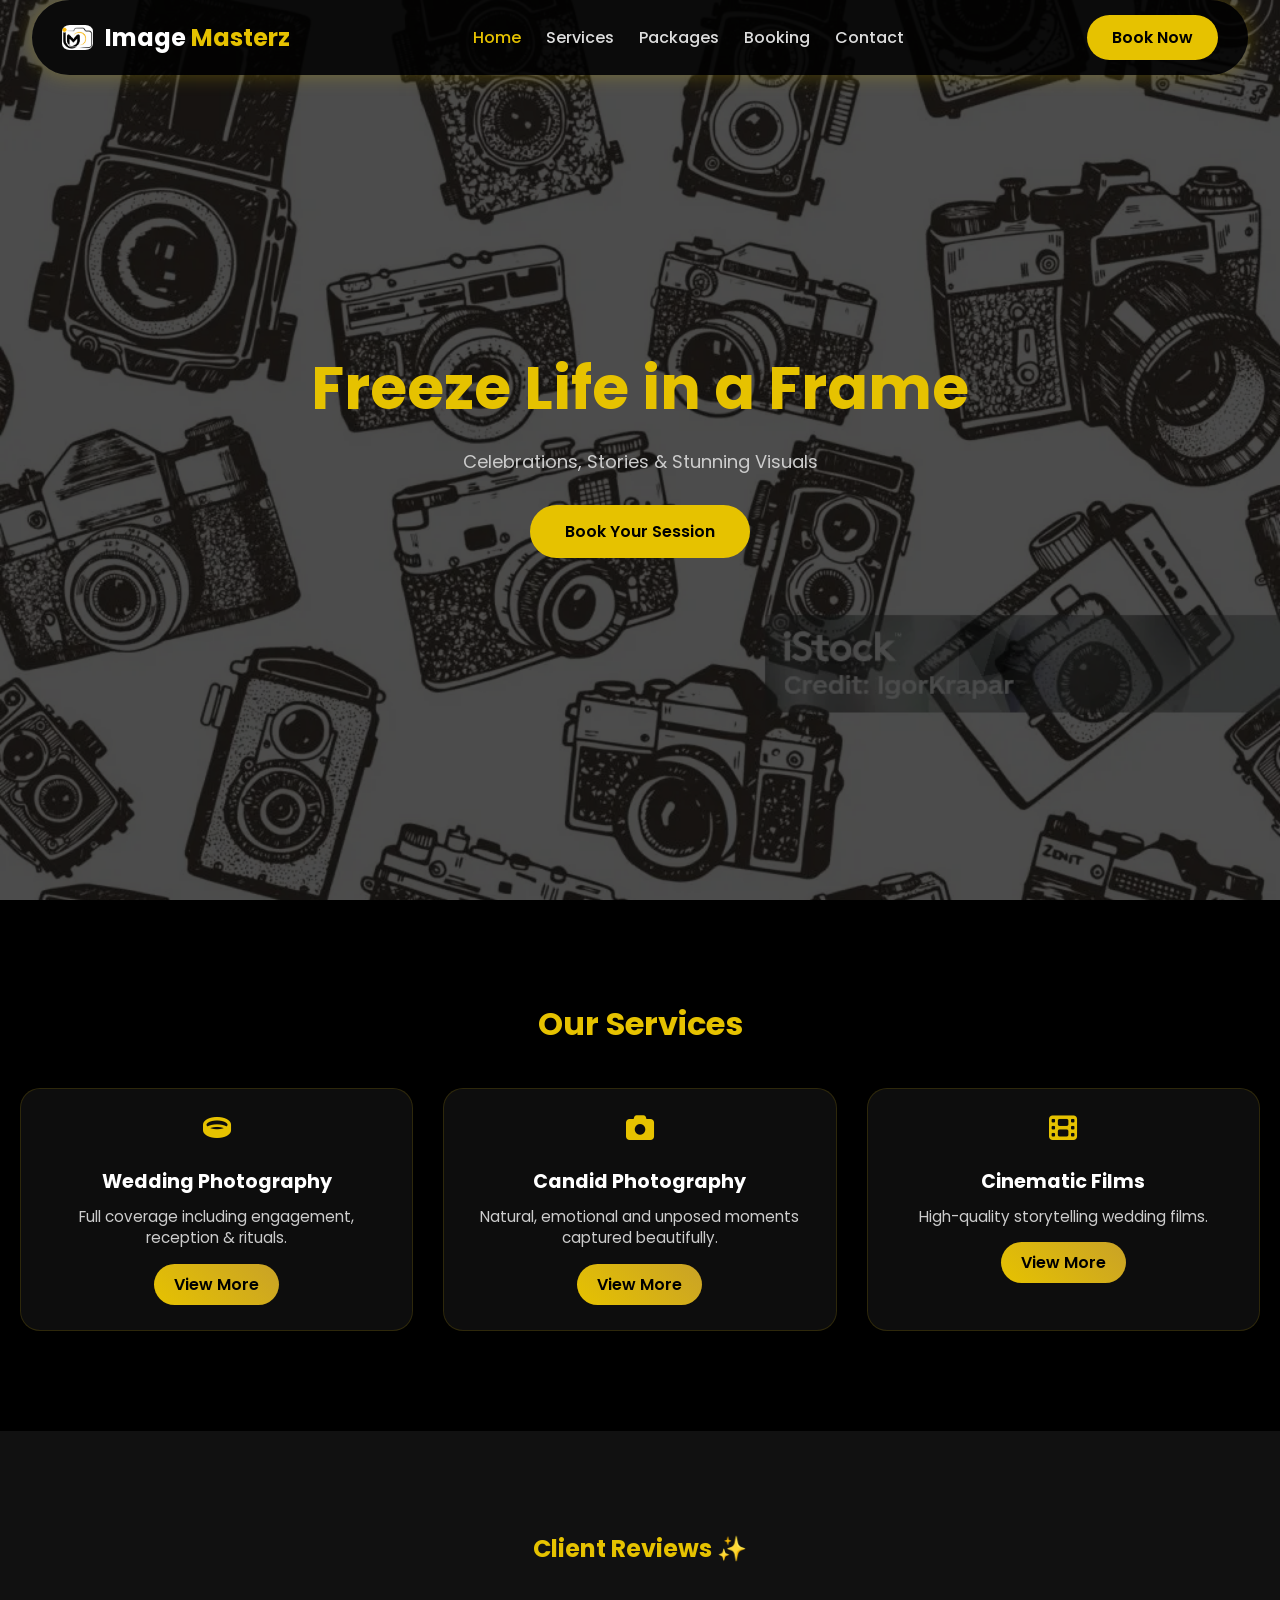
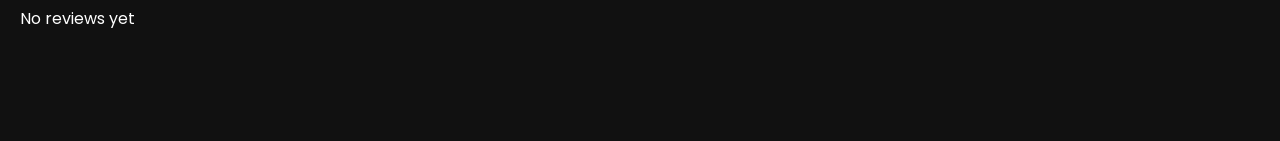
==== index.html @ b4243170 "contact and booking email" ====
<!DOCTYPE html>
<html lang="en">
<head>
<meta charset="UTF-8">
<title>Image Masterz | Premium Photography</title>
<meta name="viewport" content="width=device-width, initial-scale=1.0">

<!-- Google Fonts -->
<link href="https://fonts.googleapis.com/css2?family=Poppins:wght@300;400;600;700&display=swap" rel="stylesheet">

<!-- Font Awesome -->
<link rel="stylesheet" href="https://cdnjs.cloudflare.com/ajax/libs/font-awesome/6.5.0/css/all.min.css"/>

<!-- Favicon -->
<link rel="icon" href="logo.jpeg" />

<style>
* {margin:0; padding:0; box-sizing:border-box; font-family:"Poppins",sans-serif;}
body {background:#000; color:#fff; overflow-x:hidden; scroll-behavior:smooth;}
a {text-decoration:none;}
img {max-width:100%; display:block;}

/* NAVBAR */
.navbar {
  position: fixed;
  top:0; left:50%;
  transform:translateX(-50%);
  width:95%;
  padding:15px 30px;
  background: rgba(0,0,0,0.85);
  border-radius:50px;
  display:flex;
  justify-content:space-between;
  align-items:center;
  z-index:1000;
  box-shadow:0 0 20px rgba(230,194,0,0.3);
}

.logo {
  display:flex; align-items:center; gap:12px;
}

.logo img {
  width:auto;
  max-height:25px;
  border-radius: 25%;
  transition: transform 0.3s ease;
}

.logo img:hover {
  transform: scale(1.1);
}

.logo h2 {color:#fff; font-weight:700;}
.logo span {color:#E6C200;}

.nav-menu {display:flex; gap:25px;}
.nav-menu a {color:#ddd; font-weight:500; transition:0.3s;}
.nav-menu a:hover, .nav-menu a.active {color:#E6C200;}
.nav-btn {padding:10px 25px; border-radius:30px; background:#E6C200; color:#000; font-weight:600; transition:0.3s;}
.nav-btn:hover {box-shadow:0 0 15px #E6C200;}

/* HERO */
.hero {
  height:100vh;
  position:relative;
  display:flex; align-items:center; justify-content:center;
  background:url('bg1.jpg') center/cover no-repeat;
}
.hero::before {content:""; position:absolute; inset:0; background:rgba(0,0,0,0.7);}
.hero-text {position:relative; text-align:center;}
.hero-text h1 {font-size:60px; color:#E6C200; font-weight:700; animation:fadeInUp 1s;}
.hero-text p {color:#ccc; font-size:18px; margin-top:15px; animation:fadeInUp 1.2s;}
.hero-text .btn {margin-top:30px; padding:14px 35px; border-radius:30px; background:#E6C200; color:black; font-weight:600; transition:0.3s; display:inline-block;}
.hero-text .btn:hover {box-shadow:0 0 20px #E6C200; transform:scale(1.05);}

/* SERVICES */
.section {padding:100px 20px;}
.section h2 {color:#E6C200; font-size:2rem; margin-bottom:40px; text-align:center;}
.grid {display:grid; grid-template-columns:repeat(auto-fit,minmax(250px,1fr)); gap:30px;}
.card {
  background: rgba(255,255,255,0.05); padding:25px; border-radius:20px; text-align:center;
  backdrop-filter:blur(20px); border:1px solid rgba(230,194,0,0.15);
  transition:transform 0.4s, box-shadow 0.4s;
  cursor:pointer; perspective: 1000px;
}
.card-inner {transition: transform 0.3s ease; transform-style: preserve-3d;}
.card:hover {transform: translateY(-10px) rotateX(2deg); box-shadow:0 20px 50px rgba(230,194,0,0.5);}
.card i {font-size:28px; color:#E6C200; margin-bottom:15px; transition:0.3s;}
.card:hover i {color:#fff; transform:scale(1.3) rotate(10deg);}
.card h3 {color:#fff; font-size:1.2rem; margin:10px 0;}
.card p {color:#ccc; font-size:0.95rem; line-height:1.4;}
.card .cta {display:inline-block; margin-top:15px; padding:8px 20px; border-radius:25px; background:linear-gradient(45deg,#E6C200,#c9a227); color:black; font-weight:600; transition:0.3s;}
.card .cta:hover {transform:scale(1.05);}

/* GALLERY SCROLL */
.gallery {display:flex; overflow-x:auto; gap:20px; padding:20px 0;}
.gallery img {height:200px; border-radius:15px; cursor:pointer; transition:0.3s;}
.gallery img:hover {transform:scale(1.05); box-shadow:0 5px 20px rgba(230,194,0,0.5);}

/* LIGHTBOX MODAL */
#lightbox {display:none; position:fixed; top:0; left:0; width:100%; height:100%; background:rgba(0,0,0,0.95); justify-content:center; align-items:center; z-index:2000;}
#lightbox img {max-width:90%; max-height:80%; border-radius:15px;}
.lightbox-close {position:absolute; top:20px; right:30px; font-size:40px; color:#E6C200; cursor:pointer;}

/* REVIEWS */
.review-section {padding:100px 20px; background:#111; text-align:center;}
.review-section h2 {color:#E6C200; margin-bottom:40px;}
.review-cards {display:flex; overflow-x:auto; gap:25px; padding-bottom:10px;}
.review-card {min-width:280px; padding:20px; border-radius:20px; background:#222; border:1px solid rgba(230,194,0,0.2);}
.review-card h4 {margin-top:10px; color:#E6C200;}
.review-card p {color:#ccc; margin-top:10px;}
.review-card .stars {color:#E6C200; font-size:1.1rem;}

/* ANIMATIONS */
@keyframes fadeInUp {from {opacity:0; transform:translateY(20px);} to {opacity:1; transform:translateY(0);}}

/* SCROLLBAR STYLING */
::-webkit-scrollbar {height:8px; width:8px;}
::-webkit-scrollbar-track {background:transparent;}
::-webkit-scrollbar-thumb {background:#E6C200; border-radius:4px;}
</style>
</head>
<body>

<header class="navbar">
  <div class="logo">
    <img src="logo.jpeg" alt="Image Masterz Logo">
    <h2>Image <span>Masterz</span></h2>
  </div>
  <nav class="nav-menu">
    <a href="#" class="active">Home</a>
    <a href="Services.html">Services</a>
     <a href="packages.html">Packages</a>
    <a href="booking.html">Booking</a>
    <a href="contact.html">Contact</a>
  </nav>
  <a href="booking.html" class="nav-btn">Book Now</a>
</header>

<section class="hero">
  <div class="hero-text">
    <h1>Freeze Life in a Frame</h1>
    <p>Celebrations, Stories & Stunning Visuals</p>
    <a href="booking.html" class="btn">Book Your Session</a>
  </div>
</section>

<section class="section">
<h2>Our Services</h2>
<div class="grid">
  <div class="card">
    <div class="card-inner">
      <i class="fa-solid fa-ring"></i>
      <h3>Wedding Photography</h3>
      <p>Full coverage including engagement, reception & rituals.</p>
      <a class="cta" href="Services.html">View More</a>
    </div>
  </div>
  <div class="card">
    <div class="card-inner">
      <i class="fa-solid fa-camera"></i>
      <h3>Candid Photography</h3>
      <p>Natural, emotional and unposed moments captured beautifully.</p>
      <a class="cta" href="Services.html">View More</a>
    </div>
  </div>
  <div class="card">
    <div class="card-inner">
      <i class="fa-solid fa-film"></i>
      <h3>Cinematic Films</h3>
      <p>High-quality storytelling wedding films.</p>
      <a class="cta" href="Services.html">View More</a>
    </div>
  </div>
</div>
</section>

<!-- <section class="section">
<h2>Featured Works</h2>
<div class="gallery" id="gallery">
  <img src="wedding1.jpg" alt="Wedding">
  <img src="wedding2.jpg" alt="Wedding">
  <img src="prewedding1.jpg" alt="Pre-Wedding">
  <img src="product1.jpg" alt="Product">
  <img src="maternity1.jpg" alt="Maternity">
</div>
</section> -->

<div id="lightbox">
  <span class="lightbox-close">&times;</span>
  <img src="" id="lightbox-img">
</div>

<section class="review-section">
<h2>Client Reviews ✨</h2>
<div class="review-cards" id="review-list"></div>
</section>

<script>
// 3D tilt effect
document.querySelectorAll('.card').forEach(card=>{
  card.addEventListener('mousemove', e=>{
    const rect = card.getBoundingClientRect();
    const x = e.clientX - rect.left;
    const y = e.clientY - rect.top;
    const cx = rect.width/2;
    const cy = rect.height/2;
    const dx = (x-cx)/10;
    const dy = (cy-y)/10;
    card.querySelector('.card-inner').style.transform = `rotateY(${dx}deg) rotateX(${dy}deg)`;
  });
  card.addEventListener('mouseleave', ()=>{
    card.querySelector('.card-inner').style.transform='rotateY(0deg) rotateX(0deg)';
  });
});

// Lightbox gallery
const lightbox = document.getElementById('lightbox');
const lightboxImg = document.getElementById('lightbox-img');
document.querySelectorAll('.gallery img').forEach(img=>{
  img.addEventListener('click', ()=>{
    lightbox.style.display='flex';
    lightboxImg.src=img.src;
  });
});
document.querySelector('.lightbox-close').addEventListener('click', ()=>{lightbox.style.display='none';});
lightbox.addEventListener('click', e=>{if(e.target===lightbox) lightbox.style.display='none';});

// Load client reviews
function loadReviews() {
  let container = document.getElementById("review-list");
  let reviews = JSON.parse(localStorage.getItem("reviews") || "[]");
  if(reviews.length===0){container.innerHTML="<p>No reviews yet</p>"; return;}
  container.innerHTML="";
  reviews.forEach(r=>{
    let stars="⭐".repeat(r.stars);
    container.innerHTML+=`
      <div class="review-card">
        <h4>${r.name}</h4>
        <div class="stars">${stars}</div>
        <p>${r.text}</p>
      </div>
    `;
  });
}
loadReviews();
</script>

</body>
</html>
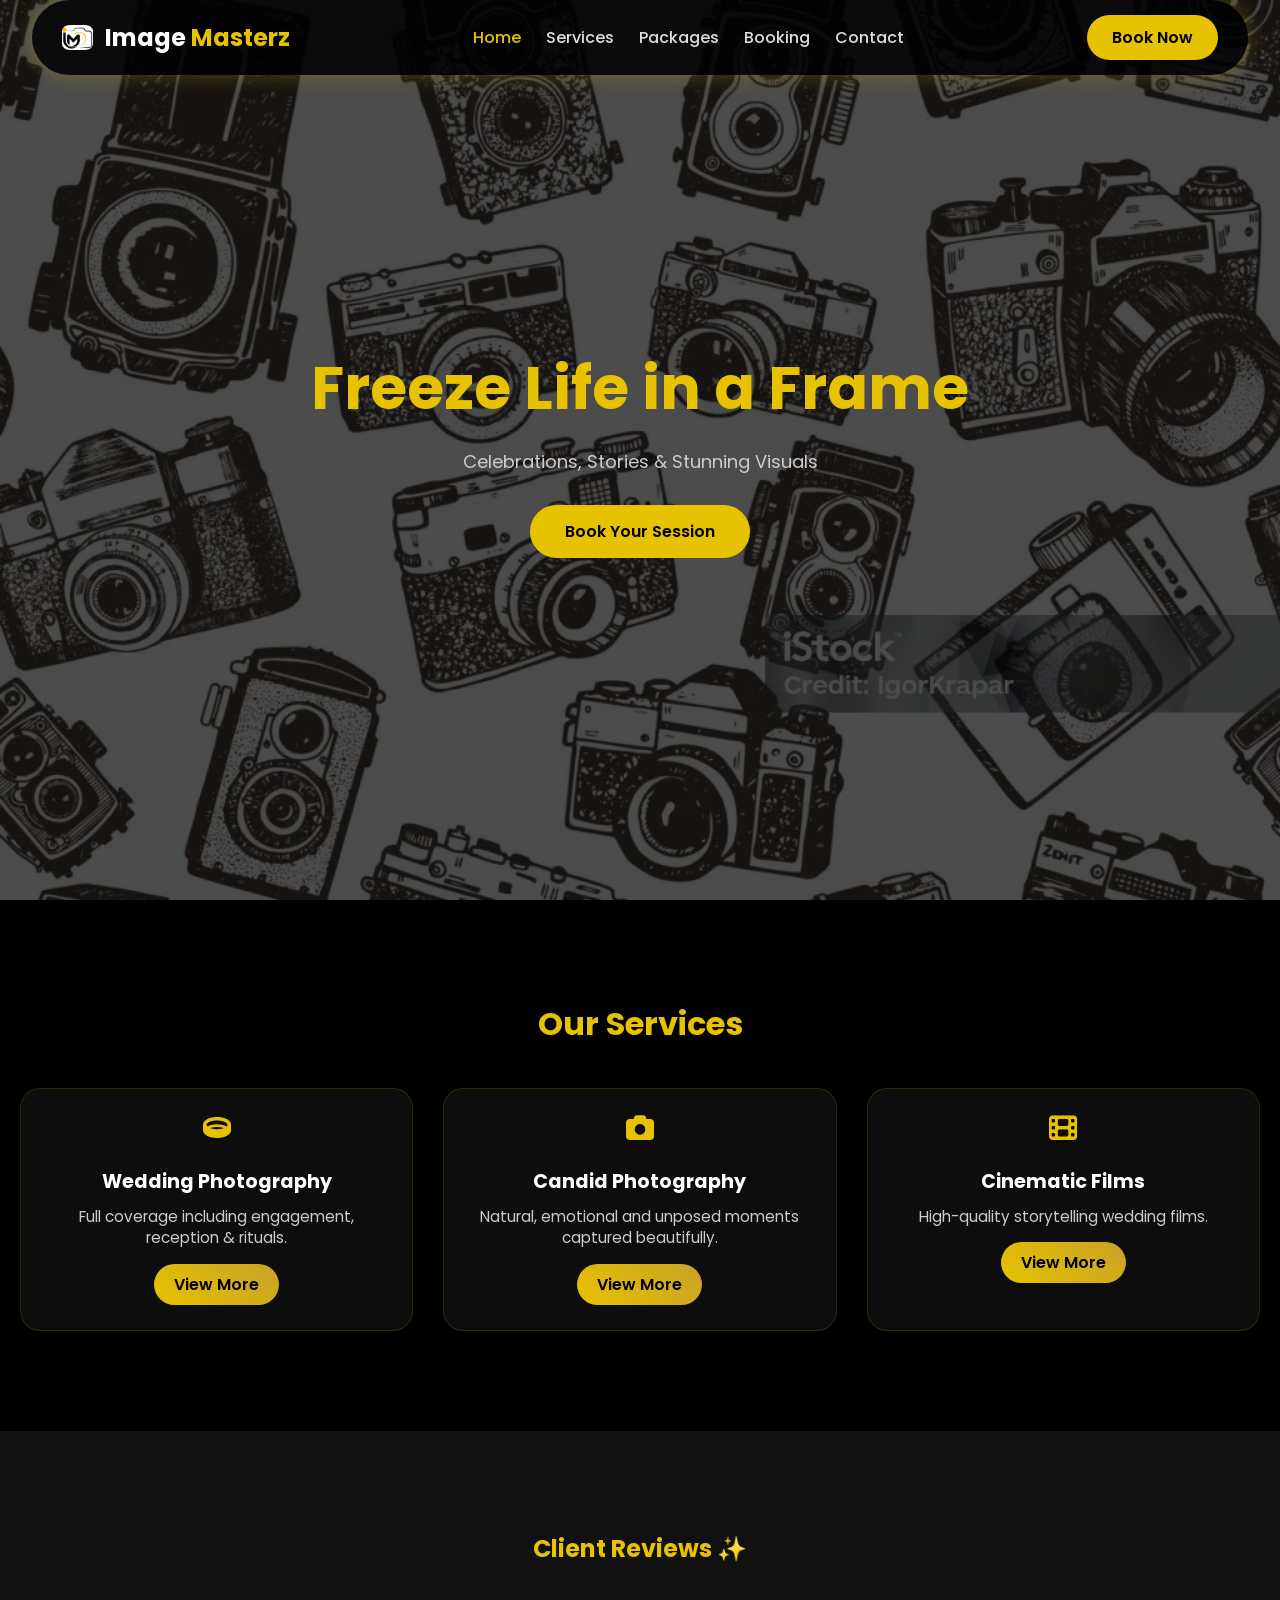
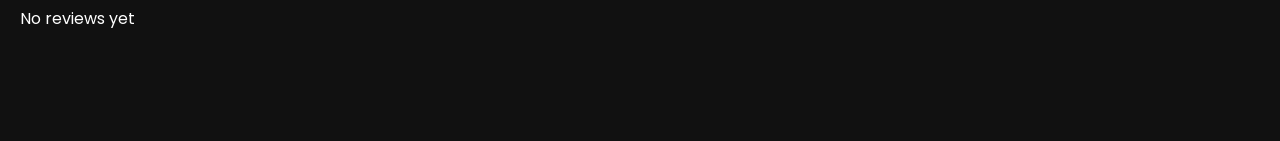
==== commit cffadf3e: "home page responsive" ====
--- a/index.html
+++ b/index.html
@@ -47,10 +47,7 @@
   transition: transform 0.3s ease;
 }
 
-.logo img:hover {
-  transform: scale(1.1);
-}
-
+.logo img:hover { transform: scale(1.1); }
 .logo h2 {color:#fff; font-weight:700;}
 .logo span {color:#E6C200;}
 
@@ -119,6 +116,31 @@
 ::-webkit-scrollbar {height:8px; width:8px;}
 ::-webkit-scrollbar-track {background:transparent;}
 ::-webkit-scrollbar-thumb {background:#E6C200; border-radius:4px;}
+
+/* MOBILE RESPONSIVE */
+@media (max-width:768px) {
+  .hero-text h1 { font-size:32px; line-height:38px; }
+  .hero-text p { font-size:14px; }
+  .hero-text .btn { padding:10px 20px; font-size:14px; }
+
+  .navbar { width:95%; padding:10px 15px; border-radius:25px; }
+  .nav-menu { gap:15px; flex-wrap: wrap; justify-content:center; }
+  .nav-btn { padding:8px 15px; font-size:14px; }
+
+  .section { padding:60px 15px; }
+  .grid { grid-template-columns:1fr; gap:20px; }
+
+  .review-cards { flex-wrap: nowrap; gap:15px; }
+  .review-card { min-width:250px; }
+}
+
+@media (max-width:480px) {
+  .hero-text h1 { font-size:28px; }
+  .hero-text p { font-size:13px; }
+  .hero-text .btn { padding:8px 18px; }
+  .grid { gap:15px; }
+  .review-card { min-width:220px; padding:15px; }
+}
 </style>
 </head>
 <body>
@@ -131,7 +153,7 @@
   <nav class="nav-menu">
     <a href="#" class="active">Home</a>
     <a href="Services.html">Services</a>
-     <a href="packages.html">Packages</a>
+    <a href="packages.html">Packages</a>
     <a href="booking.html">Booking</a>
     <a href="contact.html">Contact</a>
   </nav>
@@ -175,17 +197,6 @@
   </div>
 </div>
 </section>
-
-<!-- <section class="section">
-<h2>Featured Works</h2>
-<div class="gallery" id="gallery">
-  <img src="wedding1.jpg" alt="Wedding">
-  <img src="wedding2.jpg" alt="Wedding">
-  <img src="prewedding1.jpg" alt="Pre-Wedding">
-  <img src="product1.jpg" alt="Product">
-  <img src="maternity1.jpg" alt="Maternity">
-</div>
-</section> -->
 
 <div id="lightbox">
   <span class="lightbox-close">&times;</span>
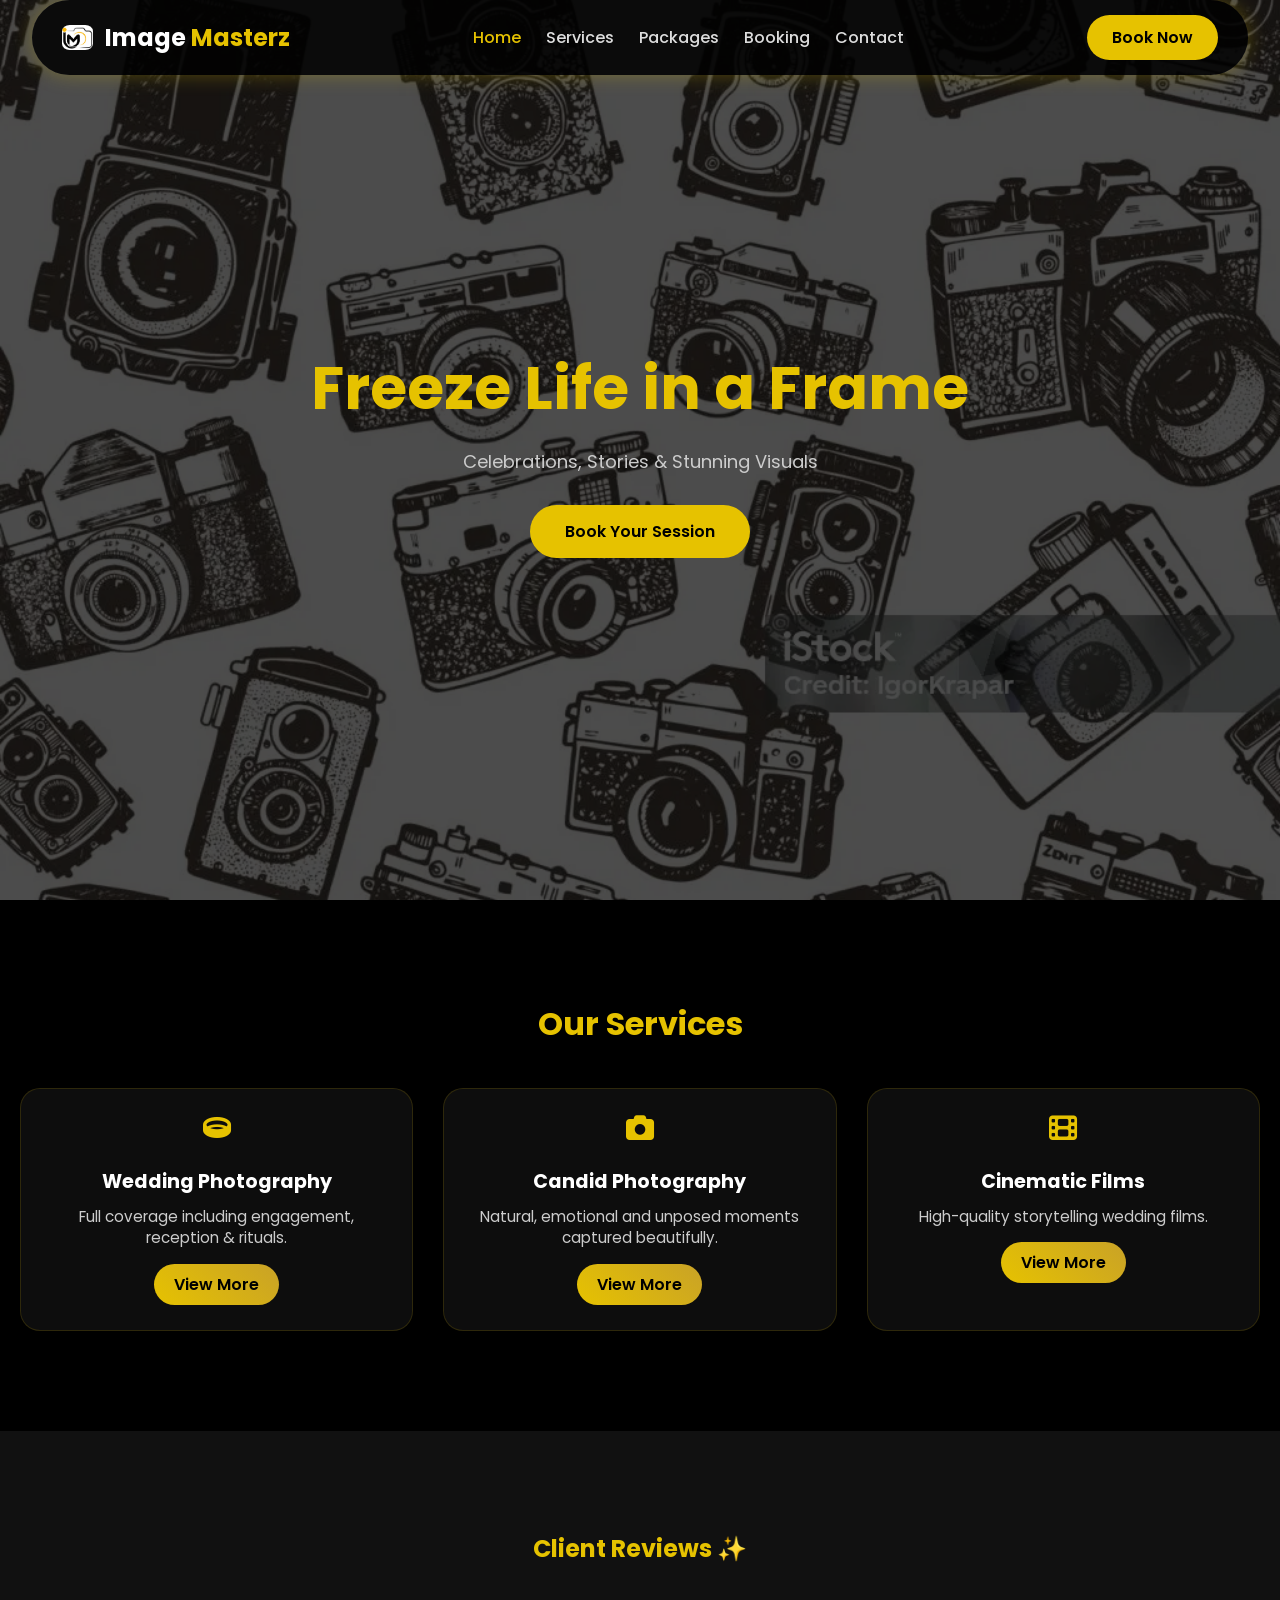
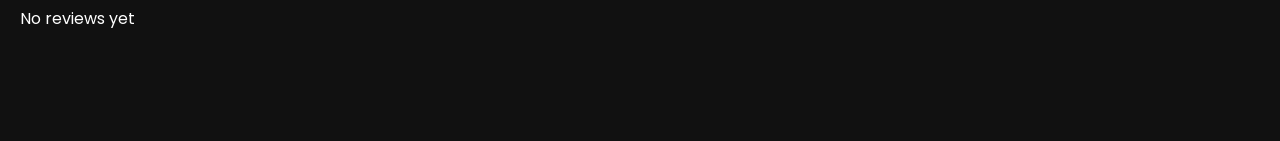
==== commit 6577d1a5: "home page responsive" ====
--- a/index.html
+++ b/index.html
@@ -34,6 +34,7 @@
   align-items:center;
   z-index:1000;
   box-shadow:0 0 20px rgba(230,194,0,0.3);
+  flex-wrap: wrap;
 }
 
 .logo {
@@ -51,7 +52,7 @@
 .logo h2 {color:#fff; font-weight:700;}
 .logo span {color:#E6C200;}
 
-.nav-menu {display:flex; gap:25px;}
+.nav-menu {display:flex; gap:25px; flex-wrap: wrap;}
 .nav-menu a {color:#ddd; font-weight:500; transition:0.3s;}
 .nav-menu a:hover, .nav-menu a.active {color:#E6C200;}
 .nav-btn {padding:10px 25px; border-radius:30px; background:#E6C200; color:#000; font-weight:600; transition:0.3s;}
@@ -59,10 +60,11 @@
 
 /* HERO */
 .hero {
-  height:100vh;
+  min-height:100vh;
   position:relative;
   display:flex; align-items:center; justify-content:center;
   background:url('bg1.jpg') center/cover no-repeat;
+  padding:20px;
 }
 .hero::before {content:""; position:absolute; inset:0; background:rgba(0,0,0,0.7);}
 .hero-text {position:relative; text-align:center;}
@@ -104,7 +106,7 @@
 .review-section {padding:100px 20px; background:#111; text-align:center;}
 .review-section h2 {color:#E6C200; margin-bottom:40px;}
 .review-cards {display:flex; overflow-x:auto; gap:25px; padding-bottom:10px;}
-.review-card {min-width:280px; padding:20px; border-radius:20px; background:#222; border:1px solid rgba(230,194,0,0.2);}
+.review-card {min-width:280px; padding:20px; border-radius:20px; background:#222; border:1px solid rgba(230,194,0.2);}
 .review-card h4 {margin-top:10px; color:#E6C200;}
 .review-card p {color:#ccc; margin-top:10px;}
 .review-card .stars {color:#E6C200; font-size:1.1rem;}
@@ -123,9 +125,9 @@
   .hero-text p { font-size:14px; }
   .hero-text .btn { padding:10px 20px; font-size:14px; }
 
-  .navbar { width:95%; padding:10px 15px; border-radius:25px; }
+  .navbar { width:95%; padding:10px 15px; border-radius:25px; flex-direction:column; gap:10px; }
   .nav-menu { gap:15px; flex-wrap: wrap; justify-content:center; }
-  .nav-btn { padding:8px 15px; font-size:14px; }
+  .nav-btn { padding:8px 15px; font-size:14px; width:100%; text-align:center; }
 
   .section { padding:60px 15px; }
   .grid { grid-template-columns:1fr; gap:20px; }
@@ -135,11 +137,12 @@
 }
 
 @media (max-width:480px) {
-  .hero-text h1 { font-size:28px; }
-  .hero-text p { font-size:13px; }
-  .hero-text .btn { padding:8px 18px; }
+  .hero-text h1 { font-size:26px; }
+  .hero-text p { font-size:12px; }
+  .hero-text .btn { padding:8px 15px; font-size:12px; }
   .grid { gap:15px; }
-  .review-card { min-width:220px; padding:15px; }
+  .review-card { min-width:200px; padding:15px; }
+  .nav-menu { flex-direction:column; gap:10px; }
 }
 </style>
 </head>
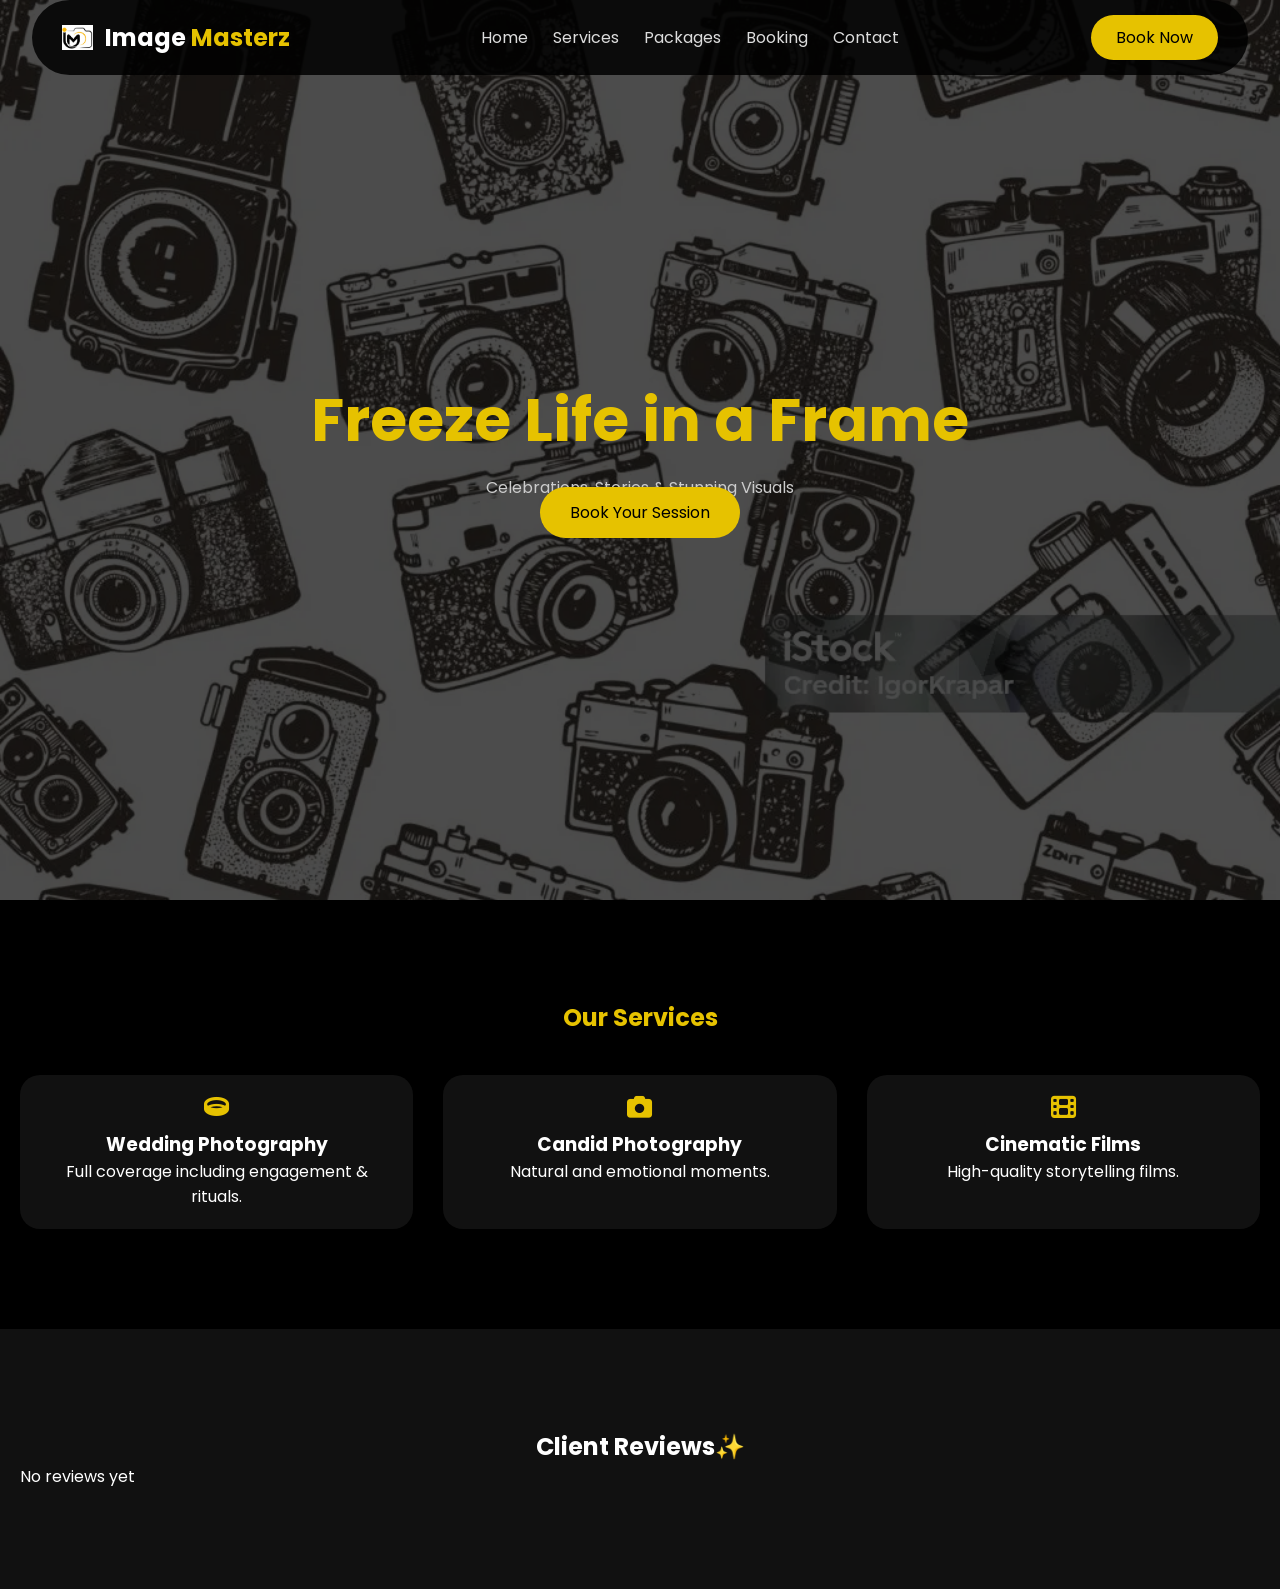
==== commit f658ceb5: "andriod view in home page" ====
--- a/index.html
+++ b/index.html
@@ -5,20 +5,13 @@
 <title>Image Masterz | Premium Photography</title>
 <meta name="viewport" content="width=device-width, initial-scale=1.0">
 
-<!-- Google Fonts -->
 <link href="https://fonts.googleapis.com/css2?family=Poppins:wght@300;400;600;700&display=swap" rel="stylesheet">
-
-<!-- Font Awesome -->
 <link rel="stylesheet" href="https://cdnjs.cloudflare.com/ajax/libs/font-awesome/6.5.0/css/all.min.css"/>
-
-<!-- Favicon -->
-<link rel="icon" href="logo.jpeg" />
 
 <style>
 * {margin:0; padding:0; box-sizing:border-box; font-family:"Poppins",sans-serif;}
-body {background:#000; color:#fff; overflow-x:hidden; scroll-behavior:smooth;}
+body {background:#000; color:#fff; overflow-x:hidden;}
 a {text-decoration:none;}
-img {max-width:100%; display:block;}
 
 /* NAVBAR */
 .navbar {
@@ -33,133 +26,139 @@
   justify-content:space-between;
   align-items:center;
   z-index:1000;
-  box-shadow:0 0 20px rgba(230,194,0,0.3);
   flex-wrap: wrap;
 }
 
-.logo {
-  display:flex; align-items:center; gap:12px;
-}
-
-.logo img {
-  width:auto;
-  max-height:25px;
-  border-radius: 25%;
-  transition: transform 0.3s ease;
-}
-
-.logo img:hover { transform: scale(1.1); }
-.logo h2 {color:#fff; font-weight:700;}
+.logo {display:flex; align-items:center; gap:12px;}
+.logo img {max-height:25px;}
 .logo span {color:#E6C200;}
 
-.nav-menu {display:flex; gap:25px; flex-wrap: wrap;}
-.nav-menu a {color:#ddd; font-weight:500; transition:0.3s;}
-.nav-menu a:hover, .nav-menu a.active {color:#E6C200;}
-.nav-btn {padding:10px 25px; border-radius:30px; background:#E6C200; color:#000; font-weight:600; transition:0.3s;}
-.nav-btn:hover {box-shadow:0 0 15px #E6C200;}
+.nav-menu {display:flex; gap:25px;}
+.nav-menu a {color:#ddd;}
+.nav-menu a:hover {color:#E6C200;}
+
+.nav-btn {
+  padding:10px 25px;
+  border-radius:30px;
+  background:#E6C200;
+  color:#000;
+}
 
 /* HERO */
 .hero {
   min-height:100vh;
+  display:flex;
+  align-items:center;
+  justify-content:center;
+  background:url('bg1.jpg') center/cover no-repeat;
   position:relative;
-  display:flex; align-items:center; justify-content:center;
-  background:url('bg1.jpg') center/cover no-repeat;
+}
+.hero::before {
+  content:"";
+  position:absolute;
+  inset:0;
+  background:rgba(0,0,0,0.7);
+}
+.hero-text {position:relative; text-align:center;}
+.hero-text h1 {font-size:60px; color:#E6C200;}
+.hero-text p {margin-top:10px; color:#ccc;}
+.hero-text .btn {
+  margin-top:20px;
+  padding:14px 30px;
+  border-radius:30px;
+  background:#E6C200;
+  color:black;
+}
+
+/* SECTION */
+.section {padding:100px 20px;}
+.section h2 {color:#E6C200; text-align:center; margin-bottom:40px;}
+
+.grid {
+  display:grid;
+  grid-template-columns:repeat(auto-fit,minmax(250px,1fr));
+  gap:30px;
+}
+
+.card {
+  background:#111;
   padding:20px;
-}
-.hero::before {content:""; position:absolute; inset:0; background:rgba(0,0,0,0.7);}
-.hero-text {position:relative; text-align:center;}
-.hero-text h1 {font-size:60px; color:#E6C200; font-weight:700; animation:fadeInUp 1s;}
-.hero-text p {color:#ccc; font-size:18px; margin-top:15px; animation:fadeInUp 1.2s;}
-.hero-text .btn {margin-top:30px; padding:14px 35px; border-radius:30px; background:#E6C200; color:black; font-weight:600; transition:0.3s; display:inline-block;}
-.hero-text .btn:hover {box-shadow:0 0 20px #E6C200; transform:scale(1.05);}
-
-/* SERVICES */
-.section {padding:100px 20px;}
-.section h2 {color:#E6C200; font-size:2rem; margin-bottom:40px; text-align:center;}
-.grid {display:grid; grid-template-columns:repeat(auto-fit,minmax(250px,1fr)); gap:30px;}
-.card {
-  background: rgba(255,255,255,0.05); padding:25px; border-radius:20px; text-align:center;
-  backdrop-filter:blur(20px); border:1px solid rgba(230,194,0,0.15);
-  transition:transform 0.4s, box-shadow 0.4s;
-  cursor:pointer; perspective: 1000px;
-}
-.card-inner {transition: transform 0.3s ease; transform-style: preserve-3d;}
-.card:hover {transform: translateY(-10px) rotateX(2deg); box-shadow:0 20px 50px rgba(230,194,0,0.5);}
-.card i {font-size:28px; color:#E6C200; margin-bottom:15px; transition:0.3s;}
-.card:hover i {color:#fff; transform:scale(1.3) rotate(10deg);}
-.card h3 {color:#fff; font-size:1.2rem; margin:10px 0;}
-.card p {color:#ccc; font-size:0.95rem; line-height:1.4;}
-.card .cta {display:inline-block; margin-top:15px; padding:8px 20px; border-radius:25px; background:linear-gradient(45deg,#E6C200,#c9a227); color:black; font-weight:600; transition:0.3s;}
-.card .cta:hover {transform:scale(1.05);}
-
-/* GALLERY SCROLL */
-.gallery {display:flex; overflow-x:auto; gap:20px; padding:20px 0;}
-.gallery img {height:200px; border-radius:15px; cursor:pointer; transition:0.3s;}
-.gallery img:hover {transform:scale(1.05); box-shadow:0 5px 20px rgba(230,194,0,0.5);}
-
-/* LIGHTBOX MODAL */
-#lightbox {display:none; position:fixed; top:0; left:0; width:100%; height:100%; background:rgba(0,0,0,0.95); justify-content:center; align-items:center; z-index:2000;}
-#lightbox img {max-width:90%; max-height:80%; border-radius:15px;}
-.lightbox-close {position:absolute; top:20px; right:30px; font-size:40px; color:#E6C200; cursor:pointer;}
+  border-radius:20px;
+  text-align:center;
+}
+
+.card i {color:#E6C200; font-size:25px; margin-bottom:10px;}
 
 /* REVIEWS */
 .review-section {padding:100px 20px; background:#111; text-align:center;}
-.review-section h2 {color:#E6C200; margin-bottom:40px;}
-.review-cards {display:flex; overflow-x:auto; gap:25px; padding-bottom:10px;}
-.review-card {min-width:280px; padding:20px; border-radius:20px; background:#222; border:1px solid rgba(230,194,0.2);}
-.review-card h4 {margin-top:10px; color:#E6C200;}
-.review-card p {color:#ccc; margin-top:10px;}
-.review-card .stars {color:#E6C200; font-size:1.1rem;}
-
-/* ANIMATIONS */
-@keyframes fadeInUp {from {opacity:0; transform:translateY(20px);} to {opacity:1; transform:translateY(0);}}
-
-/* SCROLLBAR STYLING */
-::-webkit-scrollbar {height:8px; width:8px;}
-::-webkit-scrollbar-track {background:transparent;}
-::-webkit-scrollbar-thumb {background:#E6C200; border-radius:4px;}
-
-/* MOBILE RESPONSIVE */
+.review-cards {display:flex; gap:25px; overflow-x:auto;}
+.review-card {
+  min-width:280px;
+  background:#222;
+  padding:20px;
+  border-radius:20px;
+}
+.stars {color:#E6C200;}
+
+/* 🔥 MOBILE FIX ONLY */
 @media (max-width:768px) {
-  .hero-text h1 { font-size:32px; line-height:38px; }
+
+  .hero-text h1 { font-size:30px; }
   .hero-text p { font-size:14px; }
-  .hero-text .btn { padding:10px 20px; font-size:14px; }
-
-  .navbar { width:95%; padding:10px 15px; border-radius:25px; flex-direction:column; gap:10px; }
-  .nav-menu { gap:15px; flex-wrap: wrap; justify-content:center; }
-  .nav-btn { padding:8px 15px; font-size:14px; width:100%; text-align:center; }
-
-  .section { padding:60px 15px; }
-  .grid { grid-template-columns:1fr; gap:20px; }
-
-  .review-cards { flex-wrap: nowrap; gap:15px; }
-  .review-card { min-width:250px; }
-}
-
-@media (max-width:480px) {
-  .hero-text h1 { font-size:26px; }
-  .hero-text p { font-size:12px; }
-  .hero-text .btn { padding:8px 15px; font-size:12px; }
-  .grid { gap:15px; }
-  .review-card { min-width:200px; padding:15px; }
-  .nav-menu { flex-direction:column; gap:10px; }
+
+  /* FIX NAVBAR */
+  .navbar {
+    flex-direction: row;
+    padding:10px 15px;
+  }
+
+  .nav-menu {
+    overflow-x: auto;
+    white-space: nowrap;
+    flex-wrap: nowrap;
+    gap:15px;
+    width:100%;
+  }
+
+  .nav-menu a {
+    display:inline-block;
+    font-size:14px;
+  }
+
+  .nav-btn {
+    display:none;
+  }
+
+  /* REVIEW FIX */
+  .review-cards {
+    gap:15px;
+    scroll-snap-type: x mandatory;
+  }
+
+  .review-card {
+    min-width:250px;
+    scroll-snap-align:start;
+  }
 }
 </style>
 </head>
+
 <body>
 
 <header class="navbar">
   <div class="logo">
-    <img src="logo.jpeg" alt="Image Masterz Logo">
+    <img src="logo.jpeg">
     <h2>Image <span>Masterz</span></h2>
   </div>
+
   <nav class="nav-menu">
-    <a href="#" class="active">Home</a>
+    <a href="#">Home</a>
     <a href="Services.html">Services</a>
     <a href="packages.html">Packages</a>
     <a href="booking.html">Booking</a>
     <a href="contact.html">Contact</a>
   </nav>
+
   <a href="booking.html" class="nav-btn">Book Now</a>
 </header>
 
@@ -173,80 +172,43 @@
 
 <section class="section">
 <h2>Our Services</h2>
+
 <div class="grid">
   <div class="card">
-    <div class="card-inner">
-      <i class="fa-solid fa-ring"></i>
-      <h3>Wedding Photography</h3>
-      <p>Full coverage including engagement, reception & rituals.</p>
-      <a class="cta" href="Services.html">View More</a>
-    </div>
-  </div>
+    <i class="fa-solid fa-ring"></i>
+    <h3>Wedding Photography</h3>
+    <p>Full coverage including engagement & rituals.</p>
+  </div>
+
   <div class="card">
-    <div class="card-inner">
-      <i class="fa-solid fa-camera"></i>
-      <h3>Candid Photography</h3>
-      <p>Natural, emotional and unposed moments captured beautifully.</p>
-      <a class="cta" href="Services.html">View More</a>
-    </div>
-  </div>
+    <i class="fa-solid fa-camera"></i>
+    <h3>Candid Photography</h3>
+    <p>Natural and emotional moments.</p>
+  </div>
+
   <div class="card">
-    <div class="card-inner">
-      <i class="fa-solid fa-film"></i>
-      <h3>Cinematic Films</h3>
-      <p>High-quality storytelling wedding films.</p>
-      <a class="cta" href="Services.html">View More</a>
-    </div>
+    <i class="fa-solid fa-film"></i>
+    <h3>Cinematic Films</h3>
+    <p>High-quality storytelling films.</p>
   </div>
 </div>
 </section>
 
-<div id="lightbox">
-  <span class="lightbox-close">&times;</span>
-  <img src="" id="lightbox-img">
-</div>
-
 <section class="review-section">
-<h2>Client Reviews ✨</h2>
+<h2>Client Reviews✨</h2>
 <div class="review-cards" id="review-list"></div>
 </section>
 
 <script>
-// 3D tilt effect
-document.querySelectorAll('.card').forEach(card=>{
-  card.addEventListener('mousemove', e=>{
-    const rect = card.getBoundingClientRect();
-    const x = e.clientX - rect.left;
-    const y = e.clientY - rect.top;
-    const cx = rect.width/2;
-    const cy = rect.height/2;
-    const dx = (x-cx)/10;
-    const dy = (cy-y)/10;
-    card.querySelector('.card-inner').style.transform = `rotateY(${dx}deg) rotateX(${dy}deg)`;
-  });
-  card.addEventListener('mouseleave', ()=>{
-    card.querySelector('.card-inner').style.transform='rotateY(0deg) rotateX(0deg)';
-  });
-});
-
-// Lightbox gallery
-const lightbox = document.getElementById('lightbox');
-const lightboxImg = document.getElementById('lightbox-img');
-document.querySelectorAll('.gallery img').forEach(img=>{
-  img.addEventListener('click', ()=>{
-    lightbox.style.display='flex';
-    lightboxImg.src=img.src;
-  });
-});
-document.querySelector('.lightbox-close').addEventListener('click', ()=>{lightbox.style.display='none';});
-lightbox.addEventListener('click', e=>{if(e.target===lightbox) lightbox.style.display='none';});
-
-// Load client reviews
 function loadReviews() {
   let container = document.getElementById("review-list");
   let reviews = JSON.parse(localStorage.getItem("reviews") || "[]");
-  if(reviews.length===0){container.innerHTML="<p>No reviews yet</p>"; return;}
-  container.innerHTML="";
+
+  if(reviews.length===0){
+    container.innerHTML="<p>No reviews yet</p>";
+    return;
+  }
+
   reviews.forEach(r=>{
     let stars="⭐".repeat(r.stars);
     container.innerHTML+=`
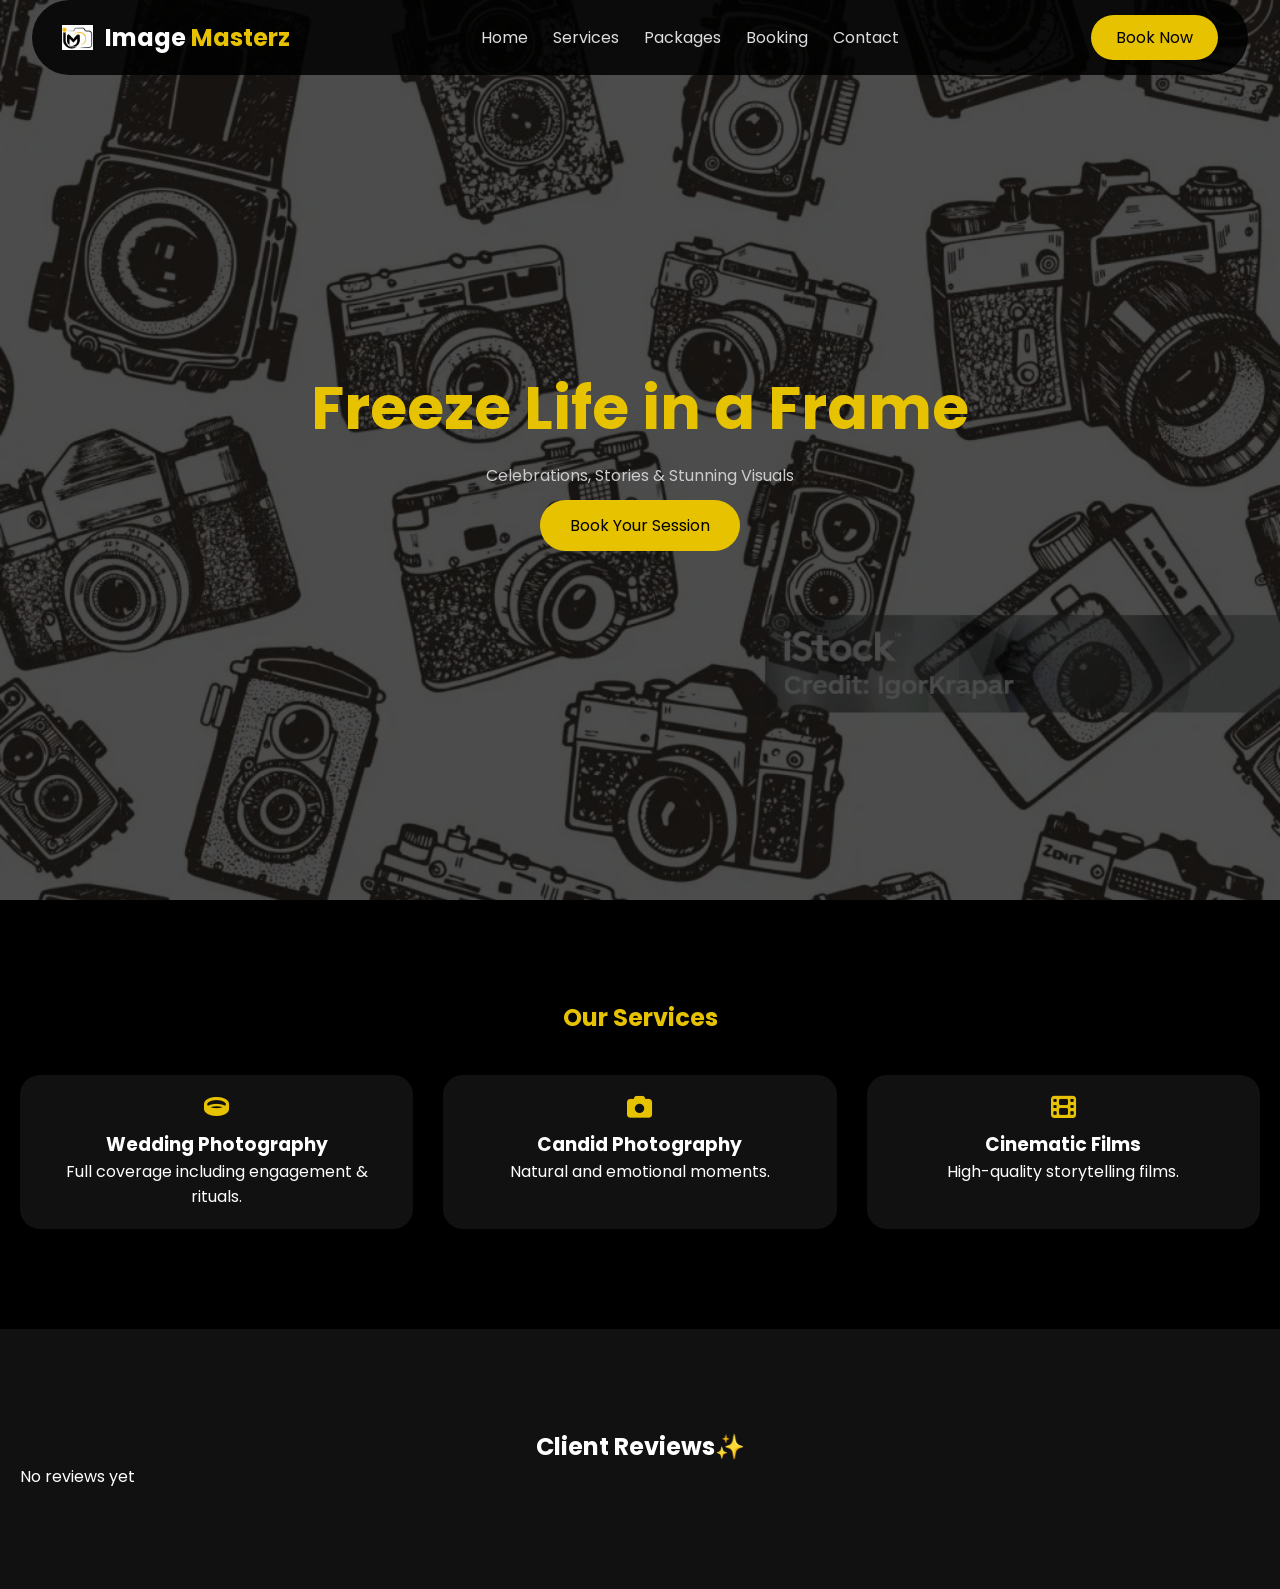
==== commit 6e9e6d29: "andriod view in home page" ====
--- a/index.html
+++ b/index.html
@@ -165,7 +165,8 @@
 <section class="hero">
   <div class="hero-text">
     <h1>Freeze Life in a Frame</h1>
-    <p>Celebrations, Stories & Stunning Visuals</p>
+    <p>Celebrations, Stories & Stunning Visuals</p> <br>
+    
     <a href="booking.html" class="btn">Book Your Session</a>
   </div>
 </section>
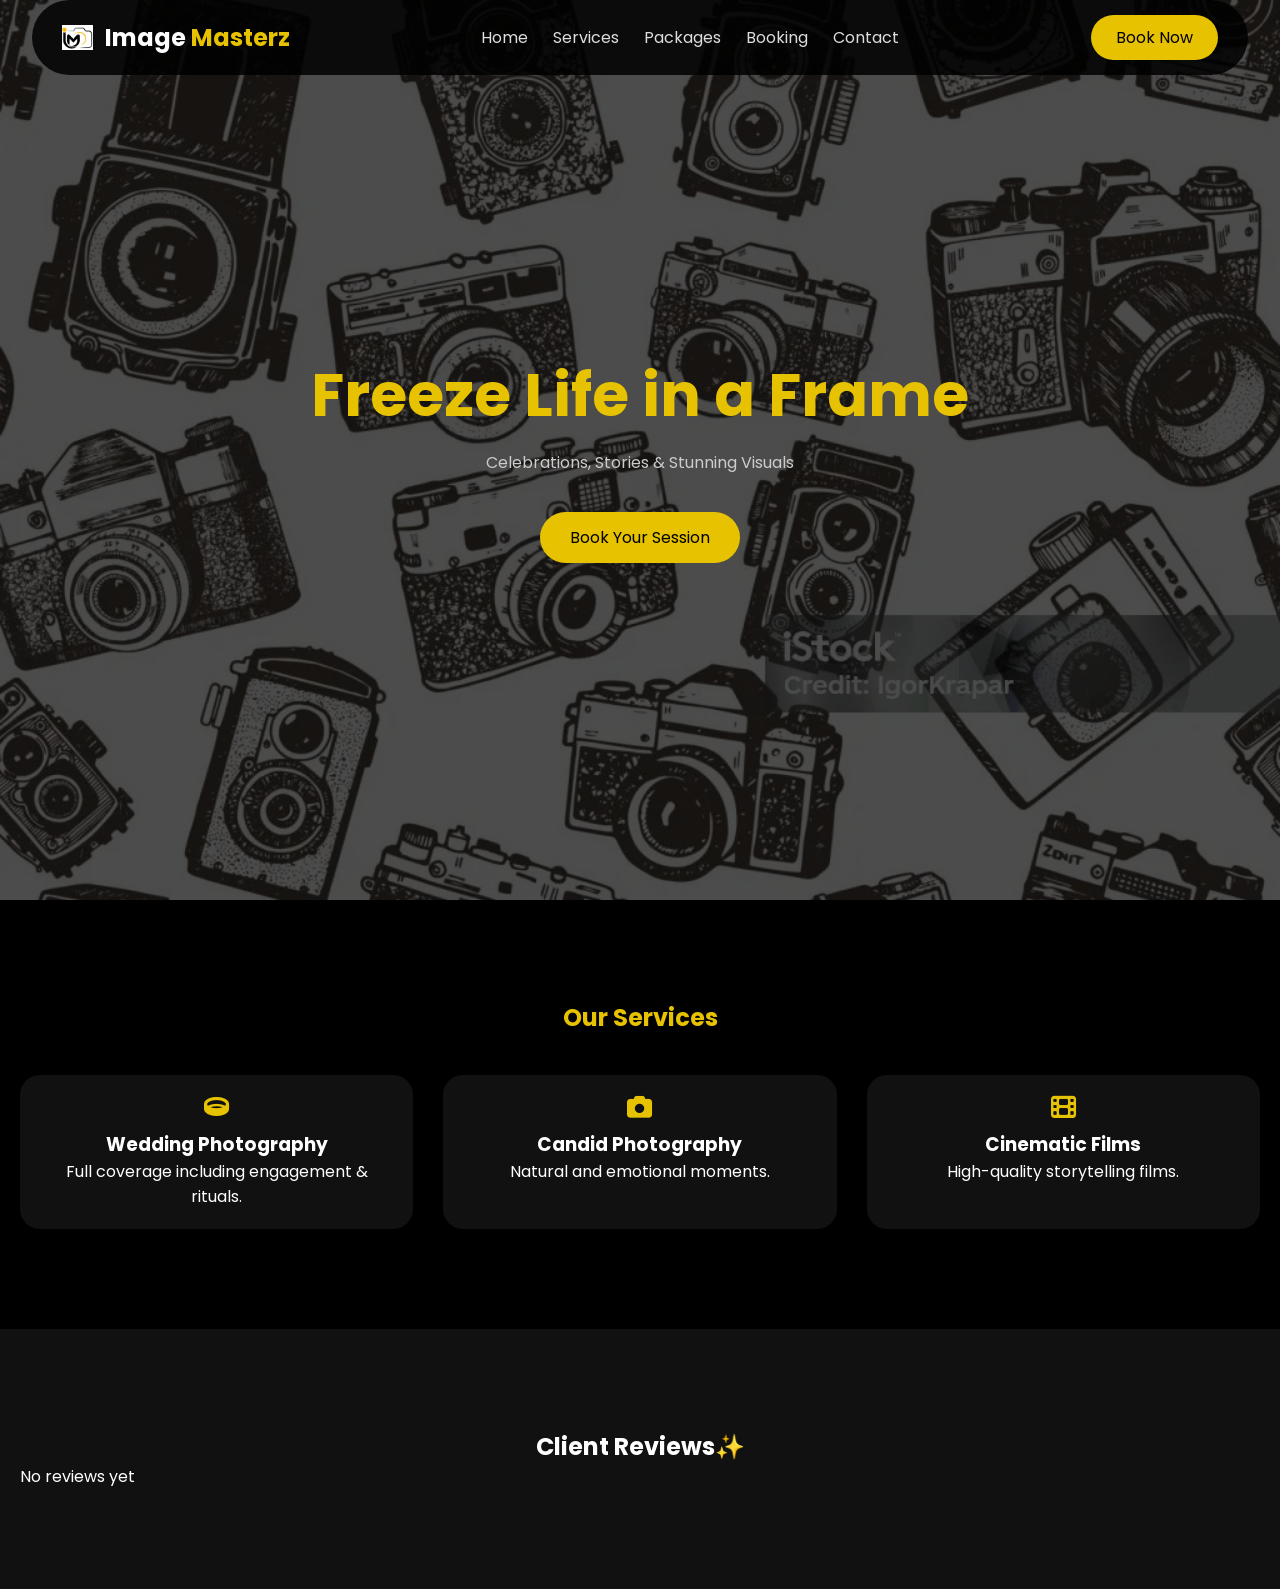
==== commit 458fbdd4: "andriod view" ====
--- a/index.html
+++ b/index.html
@@ -165,8 +165,7 @@
 <section class="hero">
   <div class="hero-text">
     <h1>Freeze Life in a Frame</h1>
-    <p>Celebrations, Stories & Stunning Visuals</p> <br>
-    
+    <p>Celebrations, Stories & Stunning Visuals</p> <br> <br>
     <a href="booking.html" class="btn">Book Your Session</a>
   </div>
 </section>
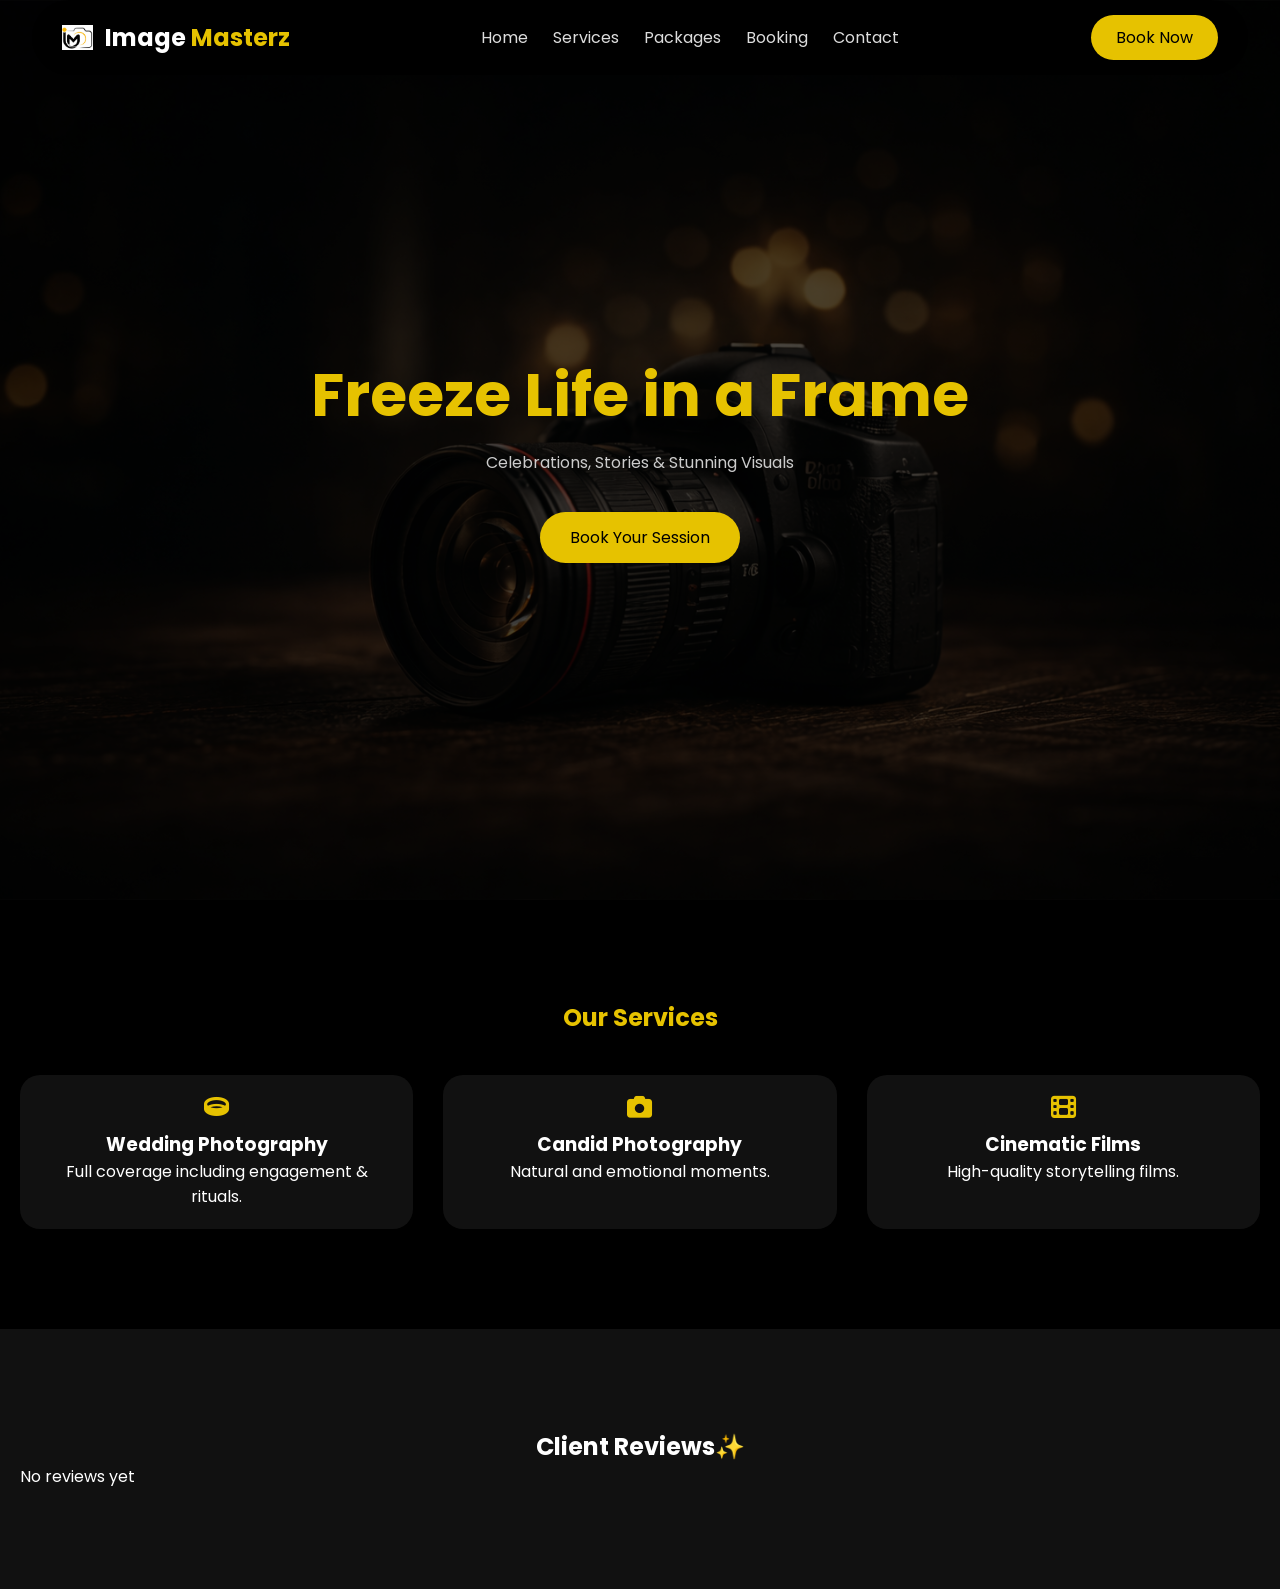
==== commit 1d9a2fab: "chnage the website" ====
--- a/index.html
+++ b/index.html
@@ -50,7 +50,7 @@
   display:flex;
   align-items:center;
   justify-content:center;
-  background:url('bg1.jpg') center/cover no-repeat;
+  background:url("camera.png") center/cover no-repeat;
   position:relative;
 }
 .hero::before {
@@ -224,4 +224,4 @@
 </script>
 
 </body>
-</html>
+</html>
